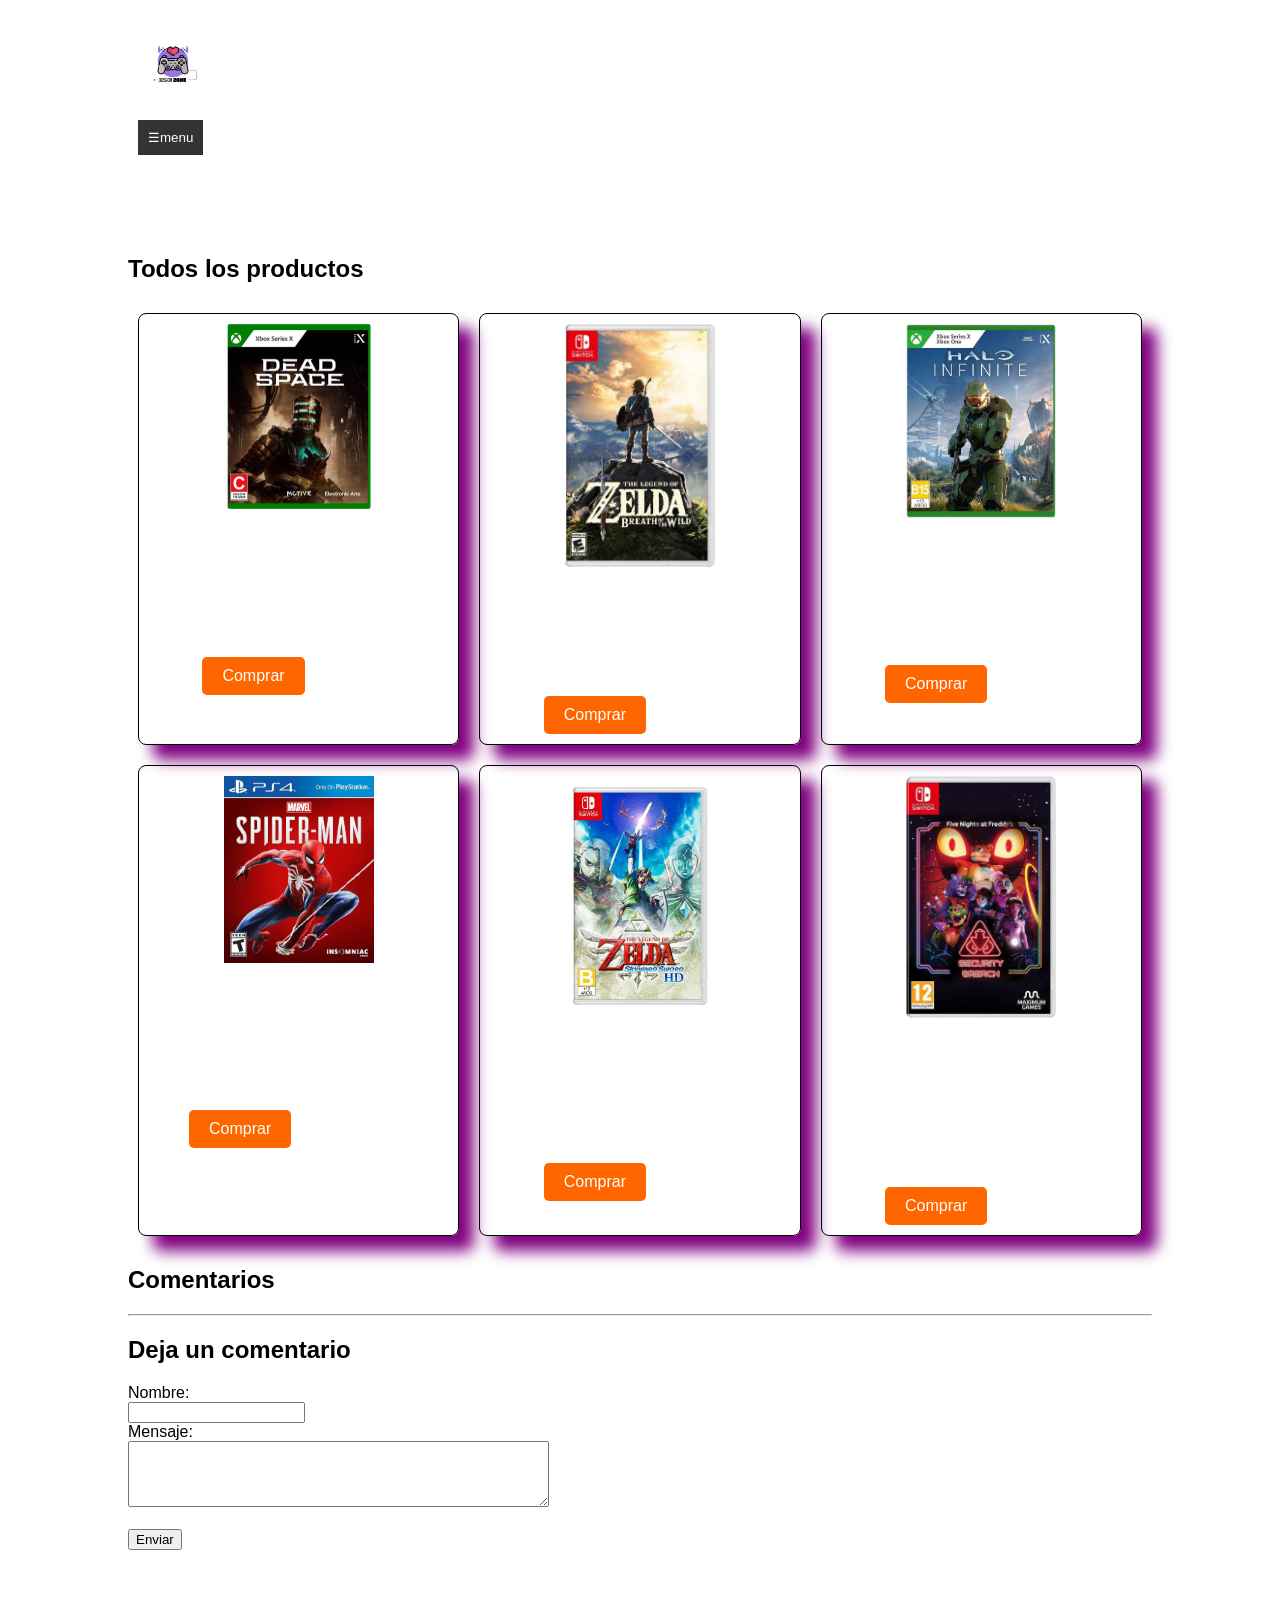
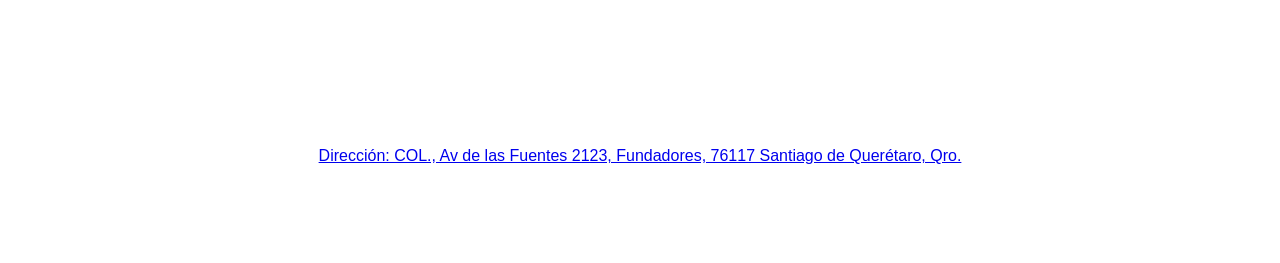
==== quisas.html @ dddbdaac "Add files via upload" ====
<!DOCTYPE html>
<html lang="es">
<head>
    <meta charset="UTF-8">
    <meta name="viewport" content="width=device-width, initial-scale=1.0">
    <title>Productos - Tienda Online</title>
    <link rel="stylesheet" href="si.css">
    <link rel="stylesheet" href="no.html">
</head>
<body>
    <header> 
        <div class="container">
            <img src="WhatsApp Image 2024-04-26 at 1.31.58 AM.jpeg" alt="Logo de la tienda">
            <h1>VintageByte</h1>
             <nav id="menu" class="menu">
                <ul>
                    <li><a href="no.html">Inicio</a></li>
                    <li><a href="#ok">comentarios</a></li>
                    <li><a href="no.html#nosotros">Nosotros</a></li>
                    <li><a href="#contactos">Contacto</a></li>
                </ul>
            </nav>
            <button id="menu-btn" class="menu-btn">&#9776;menu</button>
            <script src="talvez.js"></script>
        </div>
    </header>
    <section id="products">
        <div class="container">
            <h2>Todos los productos</h2>
            <div class="ño">
            <div class="product">
                <img src="WhatsApp Image 2024-04-26 at 1.31.59 AM (1).jpeg" alt="Producto 1">
                <h3>Dead Space</h3>
                <p>"Dead Space" es un juego de terror espacial donde el jugador lucha contra criaturas alienígenas en una nave abandonada.</p>
                <span class="price">$1,500</span>
                <a href="#" class="btn">Comprar</a>
            </div>
            <div class="product">
                <img src="WhatsApp Image 2024-04-26 at 1.31.59 AM (2).jpeg" alt="Producto 2">
                <h3>Zelda "Breath of the wild"</h3>
                <p>"Breath of the Wild" sigue a Link en su misión para derrotar a Ganon y salvar Hyrule en un vasto mundo abierto.</p>
                <span class="price">$1,200</span>
                <a href="#" class="btn">Comprar</a>
                
            </div>
            <div class="product">
                <img src="WhatsApp Image 2024-04-26 at 1.31.59 AM (3).jpeg" alt="Producto 2">
                <h3>Halo Infinite</h3>
                <p>"Halo Infinite" es un juego de disparos en primera persona donde el Jefe Maestro lucha contra el Covenant en un mundo abierto.</p>
                <span class="price">$1,100</span>
                <a href="#" class="btn">Comprar</a>
            </div>
            </div>
            <div class="ño">
                <div class="product">
                    <img src="663f3dc9-30e8-4250-acf5-9d42cbe7b2af.jpg" alt="Producto 2">
                    <h3>Spiderman "ps4"</h3>
                    <p>"Spider-Man" para PS4 te pone en la piel de Peter Parker mientras balanceas por Nueva York combatiendo el crimen como Spider-Man.</p>
                    <span class="price">$990</span>
                    <a href="#" class="btn">Comprar</a>
                </div>
                <div class="product">
                    <img src="WhatsApp Image 2024-04-26 at 1.31.59 AM.jpeg" alt="Producto 2" >
                    <h3>Zelda "Skyward Sword"</h3>
                    <p>"Zelda: Skyward Sword" sigue a Link en su búsqueda para rescatar a Zelda en un mundo flotante, con jugabilidad basada en el control de movimiento de la Wii.</p>
                    <span class="price">$1,200</span>
                    <a href="#" class="btn">Comprar</a>
                </div>
                <div class="product">
                    <img src="WhatsApp Image 2024-04-26 at 1.32.00 AM (1).jpeg" alt="Producto 2">
                    <h3>Five Nigths at Freddys "Security Breach"</h3>
                    <p>"FNAF: Security Breach" es un juego de terror en primera persona ambientado en un centro comercial abandonado, lleno de animatrónicos aterradores.</p>
                    <span class="price">$1,250</span>
                    <a href="#formulario oculto" class="btn">Comprar</a>
                </div>
            </div>
            <h1>Comentarios</h1> 
          <div id="comentarios">
  <!-- Aquí se mostrarán los comentarios -->
          </div>
        <hr>
<h2 id="ok">Deja un comentario</h2>
<form id="formulario-comentario">
  <label for="nombre">Nombre:</label><br>
  <input type="text" id="nombre" name="nombre"><br>
  <label for="mensaje">Mensaje:</label><br>
  <textarea id="mensaje" name="mensaje" rows="4" cols="50"></textarea><br><br>
  <button type="submit">Enviar</button>
</form>
<div id="formulario" class="formulario oculto">
    <h2>Ingresa tus datos:</h2>
    <form>
        <label for="nombre">Nombre:</label>
        <input type="text" id="nombre" required><br>
        <label for="email">Email:</label>
        <input type="email" id="email" required><br>
        <button id="enviarBtn">Enviar</button>
    </form>
</div>
<div class="mensajeExito oculto">
    <p>¡Compra exitosa!</p>
</div>
<script src="chi.js"></script>
        </div>
        
    </section>

    <footer id="contactos">
        <div class="container">
            <div class="footer-info">
                <h3>Contáctanos</h3>
                <p>Teléfono: 442-331-7874</p>
                <p>Email: soporte@VintageByte.com</p>
                <a href="https://g.co/kgs/UA9aVvR">Dirección: COL., Av de las Fuentes 2123, Fundadores, 76117 Santiago de Querétaro, Qro.</a>
            </div>
            <div class="social-links">
                <h3>Síguenos</h3>
                <a href="#">Facebook</a>
                <a href="#">Twitter</a>
                <a href="#">Instagram</a>
    </footer>
</body>
</html>
---- si.css ----
/* Estilos generales */
body {
    font-family: Arial, sans-serif;
    margin: 0;
    padding: 0;
    background-image: url(img/desktop-wallpaper-black-gamer-black-and-white-gaming.jpg);
}

.container {
    width: 80%;
    margin: 0 auto;
}

header, footer {
    color: #fff;
    padding: 20px 0;
}

header nav ul {
    list-style: none;
}

header nav ul li {
    display: inline;
    margin-right: 20px;
}

header nav ul li a {
    color: #fff;
    text-decoration: none;
}

section {
    padding: 50px 0;
}

/* Estilos específicos */
header img {
    width: 90px;
    height: auto;
    vertical-align: middle;
    margin-right: 10px;
}

header h1 {
    display: inline;
}

#hero {
    background-image: url('hero-bg.jpg');
    background-size: cover;
    color: #fff;
    text-align: center;
    padding: 100px 0;
}

#hero h2 {
    font-size: 2.5em;
}

.btn {
    display: inline-block;
    background-color: #ff6600;
    color: #fff;
    padding: 10px 20px;
    text-decoration: none;
    border-radius: 5px;
}

.btn:hover {
    background-color: #cc5500;
}

#featured-products h2 {
    text-align: center;
    width: 400px;
    margin: 0 auto;
    color: #fff;
}

#about {
    background-color: #f4f4f4;
}

footer {
    text-align: center;
}

.social-links a {
    display: inline-block;
    margin: 0 10px;
    color: #fff;
    text-decoration: none;
}
.carousel-container {
    width: 80%;
    margin: 0 auto;
    overflow: hidden; /* Oculta el contenido que se desborda */
}

.carousel {
    display: flex;
    transition: transform 0.5s ease; /* Transición suave al cambiar la transformación */
}

.carousel img {
    width: 300px; /* Ancho de las imágenes */
    height: 400px; /* Altura automática para mantener la proporción */
    margin-right: 10px; /* Espacio entre las imágenes */
}
article{
    width: 40%;
    margin: 0 auto;
    text-shadow: 15px 15px 15px #b5b5b5;
    transition:box-shadow 0.3s ease;
    color: #fff;
    margin: irem 0;
    border-radius: 0.5rem;
    padding: 0.1rem 0;
    cursor: pointer;
}
article:hover{
    box-shadow: 0 0.1rem 0.4rem purple;

}
article h2,section article p{
    margin: 1rem;
    text-align: center;
}
.post img{
    height: auto;
    display: block;
    width: 300px;
    margin: 0 auto;
    padding: none;
    cursor: pointer;
    border-radius: 0.6rem;
    height: auto;
    transition: transform 0.6s ease;
    color: #fff;
}
img:hover{
    transform: scale(1.9);
}
.menu {
    display: none;
}

.menu.active {
    display: block;
}

.menu ul {
    list-style-type: none;
    padding: 0;
    margin: 0;
    background-color: #333;   
}
.menu li {
    display: inline-block;
    padding: 10px;
}
.menu li a {
    color: #fff;
    text-decoration: none;
    padding: 10px;
}
.menu-btn {
    display: block;
    margin: 10px;
    padding: 10px;
    background-color: #333;
    color: #fff;
    border: none;
    cursor: pointer;
}

.menu-btn:focus {
    outline: none;
}
.section {
    margin-top: 100px; /* Ajusta según el tamaño del menú */
    padding: 20px;
    border: 1px solid #ccc;
    background-color: #333;
}
.ño{
    display: flex;
}
.product{
    flex: 5; /* Hace que cada div ocupe la misma cantidad de espacio disponible */
    border-radius: 0.5rem;
    box-shadow: 15px 15px 15px purple;
    border: 1px solid black; /* Añade un borde para visualizar los límites de cada div */
    padding: 10px; /* Añade un relleno para que los contenidos no estén pegados al borde */
    margin: 10px; /* Añade un margen para separar los divs */
    color: #fff;
}


@keyframes animateBackground {
    0% {
        background-position: 0% 50%;
    }
    50% {
        background-position: 100% 50%;
    }
    100% {
        background-position: 0% 50%;
    }
}
.oculto {
    display: none;
    color: #fff;
}
.product img{
    width: 150px;
    height: auto;
    display: block; /* Para evitar espacio adicional debajo de la imagen */
    margin-left: auto; /* Margen izquierdo automático */
    margin-right: auto; /* Margen derecho automático */
}
.link{
    color: white;
}
.link:hover{
    color: aquamarine;
}
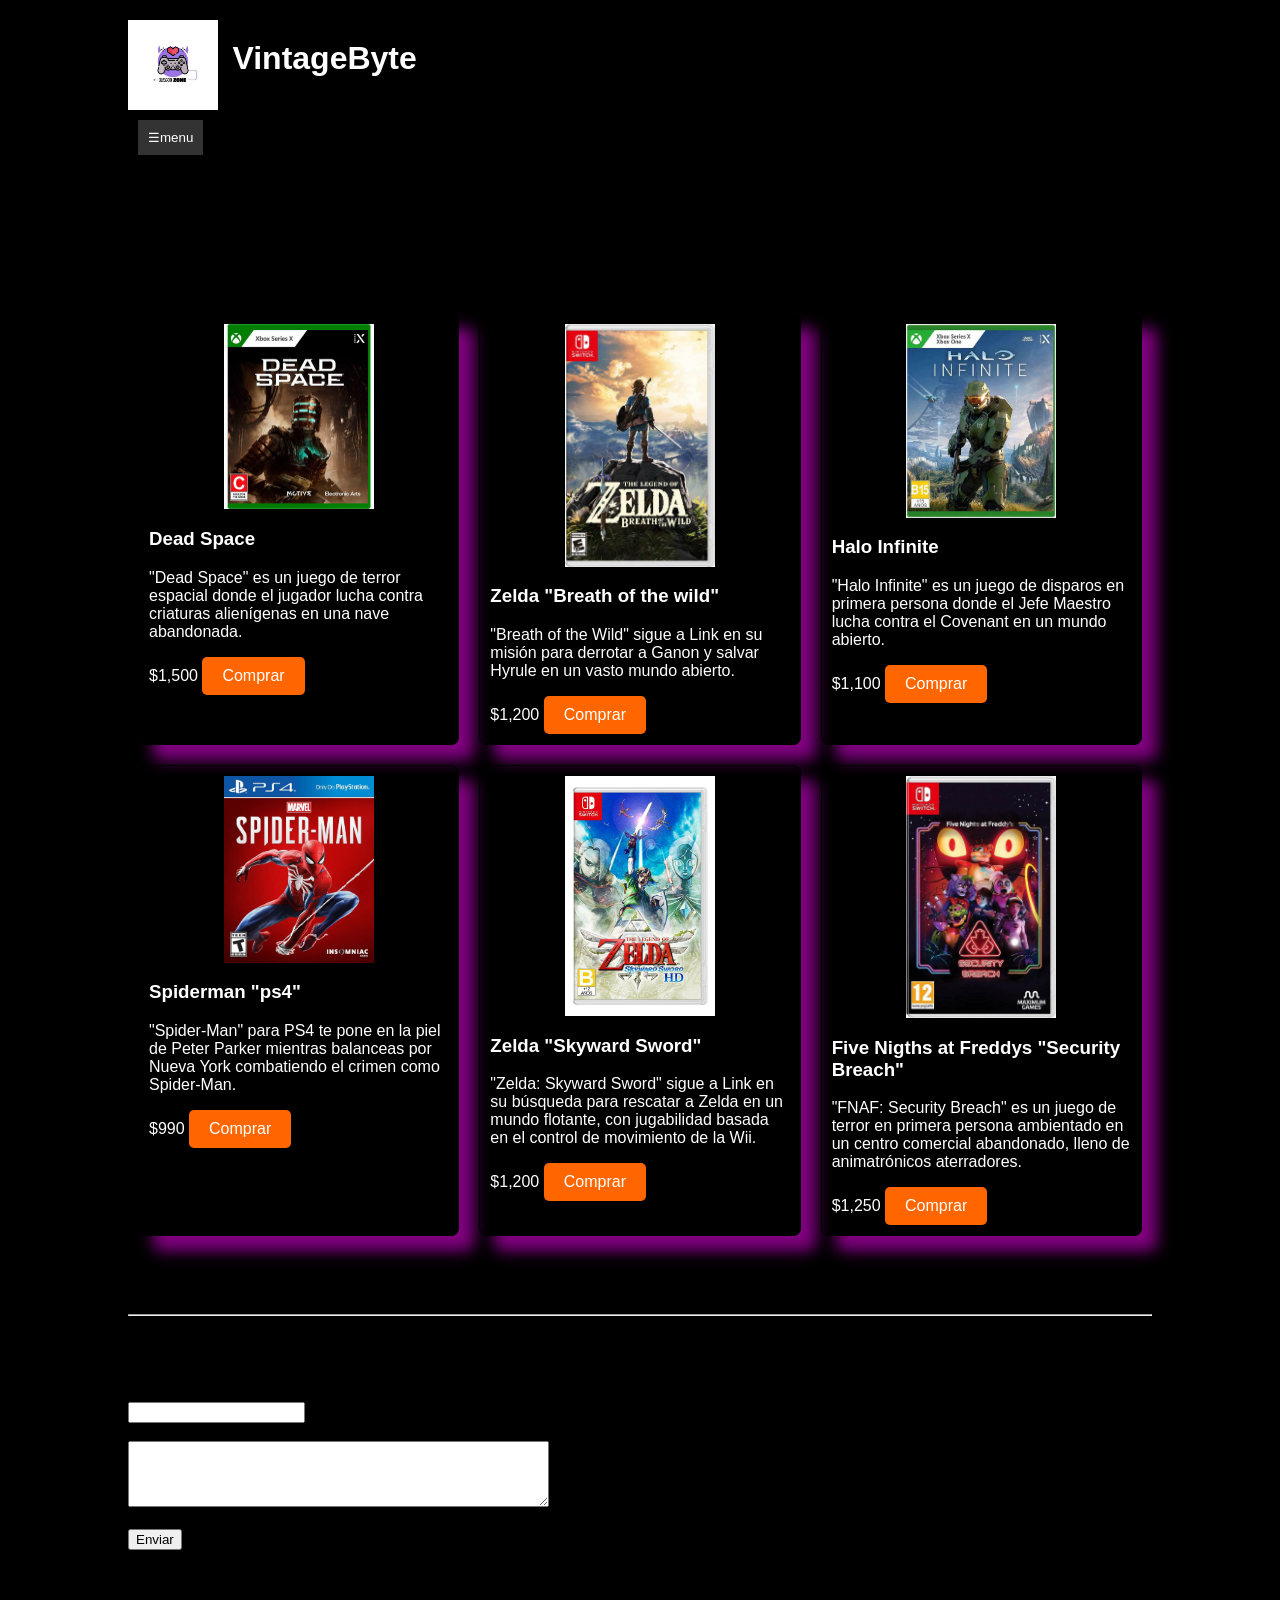
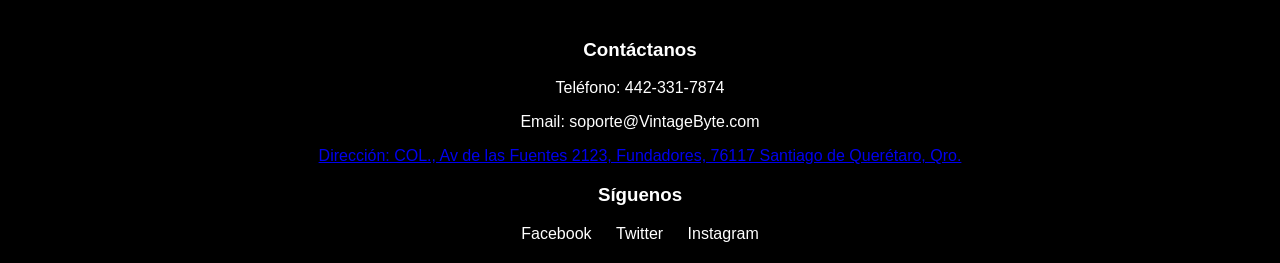
==== commit 93a0b470: "Update quisas.html" ====
--- a/quisas.html
+++ b/quisas.html
@@ -5,7 +5,7 @@
     <meta name="viewport" content="width=device-width, initial-scale=1.0">
     <title>Productos - Tienda Online</title>
     <link rel="stylesheet" href="si.css">
-    <link rel="stylesheet" href="no.html">
+    <link rel="stylesheet" href="index.html">
 </head>
 <body>
     <header> 
@@ -14,7 +14,7 @@
             <h1>VintageByte</h1>
              <nav id="menu" class="menu">
                 <ul>
-                    <li><a href="no.html">Inicio</a></li>
+                    <li><a href="index.html">Inicio</a></li>
                     <li><a href="#ok">comentarios</a></li>
                     <li><a href="no.html#nosotros">Nosotros</a></li>
                     <li><a href="#contactos">Contacto</a></li>
--- a/si.css
+++ b/si.css
@@ -3,7 +3,6 @@
     font-family: Arial, sans-serif;
     margin: 0;
     padding: 0;
-    background-image: url(img/desktop-wallpaper-black-gamer-black-and-white-gaming.jpg);
 }
 
 .container {
@@ -226,3 +225,6 @@
 .link:hover{
     color: aquamarine;
 }
+body{
+    background-color: black;
+}
